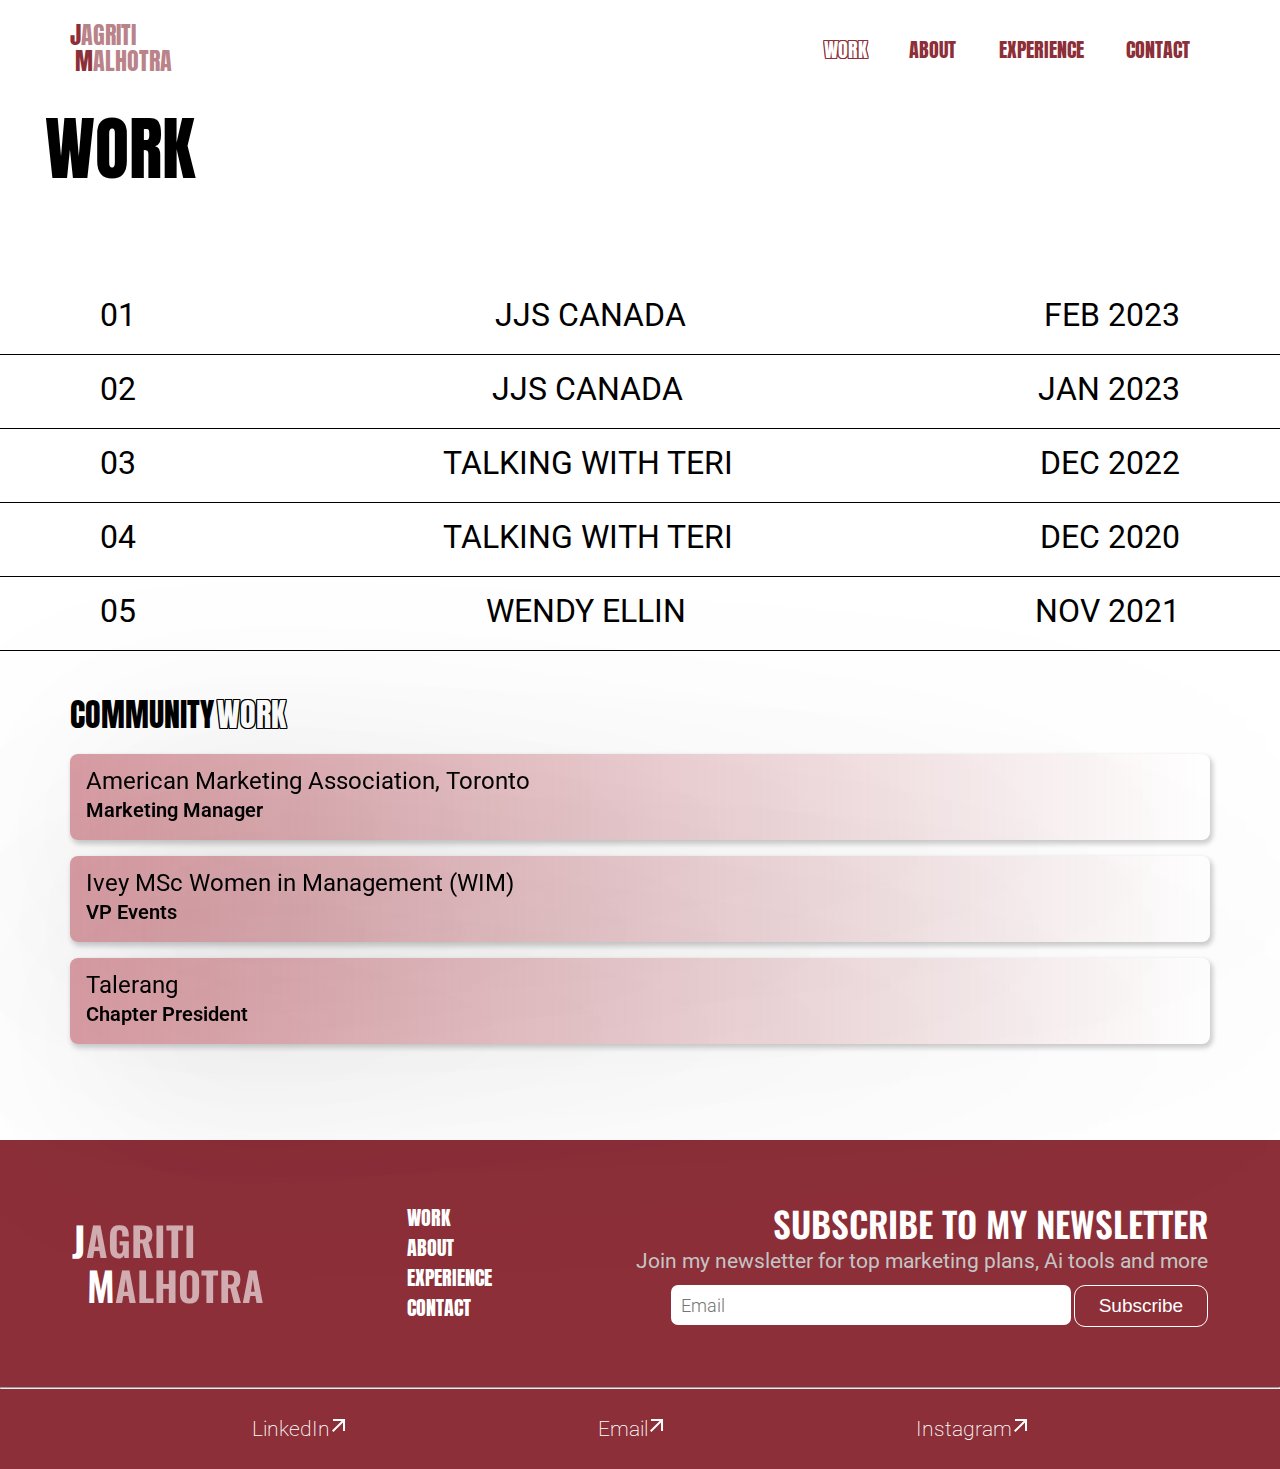
==== work.html @ 9109a2b8 "list fixed" ====
<!DOCTYPE html>
<html lang="en">
<head>
    <meta charset="UTF-8">
    <meta http-equiv="X-UA-Compatible" content="IE=edge">
    <meta name="viewport" content="width=device-width, initial-scale=1.0">
    <title>Document</title>
    <link rel="stylesheet" href="style.css">
</head>
<body>
        <!-- nav bar starts -->
        <div class="nav">
            <div class="header">
                <div class="hov">
                <span class="jm">J</span><span class="aa">AGRITI</span> <br>
                <span class="jm la">M</span><span class="aa">ALHOTRA</span>
                </div>
            </div>
            <nav class="navRight">
                <ul class="nav-links">
                    <li><a class="work" href="">WORK</a></li>
                    <li><a class="workNav" href="">ABOUT</a></li>
                    <li><a class="workNav" href="">EXPERIENCE</a></li>
                    <li><a class="workNav" href="">CONTACT</a></li>
                </ul>
            </nav>
        </div>
        <!-- nav bar ends -->
    
     
            <!-- <p class="headingWork" >WORK</p> -->
       
       
        
        <!-- <nav class="workNAV">
            <div style="display: flex;
            justify-content: left;
            "><p class="headingWork">WORK</p></div>
          
            <ul class="workUl">
                <li>
                    <div class="link">
                        <div> <span class="workSpan">01</span> </div>
                        <div> <span class="workSpan1">JJS CANADA</span> </div>
                        <div> <span class="workSpan2">FEB 2023</span> </div>
                       
                        
                        
                        <div class="hover-reveal image01" style="opacity: 0; transform: translate(-50%, -50%) rotate(-5deg); left: 708px;">
                            <img class="hidden-img" src="./images/jjs 1 card.png" alt="" style="transform: scale(0.8, 0.8);">
                        </div>
                    </div>
                </li>
    
                <li>
                    <div class="link">
                        <span class="workSpan">02</span>
                        <span>JJS CANADA</span>
                        <span class="workSpan2">JAN 2023</span>
                        <div class="hover-reveal image01" style="opacity: 0; transform: translate(-50%, -50%) rotate(-5deg); left: 711px;">
                            <img class="hidden-img" src="./images/jjs2 card.png" alt="" style="transform: scale(0.8, 0.8);">
                        </div>
                    </div>
                </li>
                <li>
                    <div class="link">
                        <span class="workSpan">03</span>
                        <span>talking with teri</span>
                        <span class="workSpan2">dec 2022</span>
                        <div class="hover-reveal image01" style="opacity: 0; transform: translate(-50%, -50%) rotate(-5deg); left: 754px;">
                            <img class="hidden-img" src="./images/twt3 card.png" alt="" style="transform: scale(0.8, 0.8);">
                        </div>
                    </div>
                </li>
                <li>
                    <div class="link">
                        <span class="workSpan">04</span>
                        <span>talking with teri</span>
                        <span class="workSpan2">dec 2020</span>
                        <div class="hover-reveal image01" style="opacity: 0; transform: translate(-50%, -50%) rotate(-5deg); left: 758px;">
                            <img class="hidden-img" src="./images/twt4 card.png" alt="" style="transform: scale(0.8, 0.8);">
                        </div>
                    </div>
                </li>
                <li>
                    <div class="link">
                        <span class="workSpan">05</span>
                        <span>WEndy Ellin</span>
                        <span class="workSpan2">nov 2021</span>
                        <div class="hover-reveal image01" style="opacity: 0; transform: translate(-50%, -50%) rotate(-5deg); left: 760px;">
                            <img class="hidden-img" src="./images/wend5 card.png" alt="" style="transform: scale(0.8, 0.8);">
                        </div>
                    </div>
                </li>
            </ul>
    
            <div class="commWorkDiv">
            <div>
                <span class="commWorkHeading1">COMMUNITY</span>
                <span class="commWorkHeading2"> WORK</span>
            </div>
            </div>
        </nav> -->

        <div class="workNAV">

            <div><p class="headingWork">WORK</p></div>
    
            <div class="workUl">
    
                <div class="link">
                    <div class="workCol1">01</div>
                    <div class="workCol2">JJS CANADA</div>
                    <div class="workCol3">FEB 2023</div>
                    <div class="hover-reveal image01" style="opacity: 0; transform: translate(-50%, -50%) rotate(-5deg); left: 708px;">
                        <img class="hidden-img" src="./images/jjs 1 card.png" alt="" style="transform: scale(0.8, 0.8);">
                    </div>
                </div>
    
                <div class="link">
                    <div class="workCol1">02</div>
                    <div class="workCol2">JJS CANADA</div>
                    <div class="workCol3">JAN 2023</div>
                    <div class="hover-reveal image01" style="opacity: 0; transform: translate(-50%, -50%) rotate(-5deg); left: 711px;">
                        <img class="hidden-img" src="./images/jjs2 card.png" alt="" style="transform: scale(0.8, 0.8);">
                    </div>
                </div>
    
                <div class="link">
                    <div class="workCol1">03</div>
                    <div class="workCol2">talking with teri</div>
                    <div class="workCol3">dec 2022</div>
                    <div class="hover-reveal image01" style="opacity: 0; transform: translate(-50%, -50%) rotate(-5deg); left: 754px;">
                        <img class="hidden-img" src="./images/twt3 card.png" alt="" style="transform: scale(0.8, 0.8);">
                    </div>
                </div>
    
                <div class="link">
                    <div class="workCol1">04</div>
                    <div class="workCol2">talking with teri</div>
                    <div class="workCol3">dec 2020</div>
                    <div class="hover-reveal image01" style="opacity: 0; transform: translate(-50%, -50%) rotate(-5deg); left: 758px;">
                        <img class="hidden-img" src="./images/twt4 card.png" alt="" style="transform: scale(0.8, 0.8);">
                    </div>
                </div>
    
                <div class="link">
                    <div class="workCol1">05</div>
                    <div class="workCol2">WEndy Ellin</div>
                    <div class="workCol3">nov 2021</div>
                    <div class="hover-reveal image01" style="opacity: 0; transform: translate(-50%, -50%) rotate(-5deg); left: 760px;">
                        <img class="hidden-img" src="./images/wend5 card.png" alt="" style="transform: scale(0.8, 0.8);">
                    </div>
                </div>
            </div>
            <div class="commWorkDiv">
                <div>
                    <span class="commWorkHeading1">COMMUNITY</span>
                    <span class="commWorkHeading2"> WORK</span>
                </div>
            </div>
        </div>
    
        <div class="commWorkDivDown" >
            <div class="commWork">               
                    <span class="commWorkUp">American Marketing Association, Toronto <br> <span class="commWorkSpan2">Marketing Manager</span></span>              
            </div>
            <div class="commWork">
                <span class="commWorkUp">Ivey MSc Women in Management (WIM)<br> <span class="commWorkSpan2">VP Events</span></span>
            </div>
            <div class="commWork">
                <span class="commWorkUp">Talerang<br> <span class="commWorkSpan2">Chapter President</span></span>
            </div>
        </div>
        
         <!-- footer -->
         <div class="footer">
            <div class="footer-first">
              <div class="name">
                <a class="fh" href="">J</a><a class="fh rem" href="">AGRITI</a>
                <br>
                <a class="fh lap" href="">M</a><a class="fh rem" href="">ALHOTRA</a>
              </div>
              <div class="f-links">
                <a href="" class="f-link">WORK</a>
      
                <a href="" class="f-link">ABOUT</a>
      
                <a href="" class="f-link">EXPERIENCE</a>
      
                <a href="" class="f-link" target="_blank">CONTACT</a>
              </div>
              <div class="news-letter">
                <p id="nl-header">SUBSCRIBE TO MY NEWSLETTER</p>
      
                <p id="nl-subtext">
                  Join my newsletter for top marketing plans, Ai tools and more
                </p>
                <div class="data">
                  <input type="email" placeholder="Email" fdprocessedid="kcnhoq">
                  <div class="btn">
                    <button class="button" fdprocessedid="i0k5rg">Subscribe</button>
                  </div>
                </div>
              </div>
            </div>
      
            <hr>
            <div class="footer-second">
              <div class="socials">
                <a href="https://www.linkedin.com/in/jagritimalhotra/" target="_blank">LinkedIn</a>
                <svg width="14" height="13" viewBox="0 0 14 13" fill="none">
                  <path d="M1.43003 13L0.0300293 11.6L9.63003 2H1.03003V0H13.03V12H11.03V3.4L1.43003 13Z" fill="white"></path>
                </svg>
              </div>
              <div class="socials">
                <a href="mailto:jagriti24malhotra@gmail.com">Email</a>
                <svg width="14" height="13" viewBox="0 0 14 13" fill="none">
                  <path d="M1.43003 13L0.0300293 11.6L9.63003 2H1.03003V0H13.03V12H11.03V3.4L1.43003 13Z" fill="white"></path>
                </svg>
              </div>
              <div class="socials">
                <a href="https://www.instagram.com/mirchimarketing/?hl=en" target="_blank">Instagram</a>
                <svg width="14" height="13" viewBox="0 0 14 13" fill="none">
                  <path d="M1.43003 13L0.0300293 11.6L9.63003 2H1.03003V0H13.03V12H11.03V3.4L1.43003 13Z" fill="white"></path>
                </svg>
              </div>
            </div>
          </div>
          
        <script src="script.js"></script>
    <!-- Code injected by live-server
    <script>
        // <![CDATA[  <-- For SVG support
        if ('WebSocket' in window) {
            (function () {
                function refreshCSS() {
                    var sheets = [].slice.call(document.getElementsByTagName("link"));
                    var head = document.getElementsByTagName("head")[0];
                    for (var i = 0; i < sheets.length; ++i) {
                        var elem = sheets[i];
                        var parent = elem.parentElement || head;
                        parent.removeChild(elem);
                        var rel = elem.rel;
                        if (elem.href && typeof rel != "string" || rel.length == 0 || rel.toLowerCase() == "stylesheet") {
                            var url = elem.href.replace(/(&|\?)_cacheOverride=\d+/, '');
                            elem.href = url + (url.indexOf('?') >= 0 ? '&' : '?') + '_cacheOverride=' + (new Date().valueOf());
                        }
                        parent.appendChild(elem);
                    }
                }
                var protocol = window.location.protocol === 'http:' ? 'ws://' : 'wss://';
                var address = protocol + window.location.host + window.location.pathname + '/ws';
                var socket = new WebSocket(address);
                socket.onmessage = function (msg) {
                    if (msg.data == 'reload') window.location.reload();
                    else if (msg.data == 'refreshcss') refreshCSS();
                };
                if (sessionStorage && !sessionStorage.getItem('IsThisFirstTime_Log_From_LiveServer')) {
                    console.log('Live reload enabled.');
                    sessionStorage.setItem('IsThisFirstTime_Log_From_LiveServer', true);
                }
            })();
        }
        else {
            console.error('Upgrade your browser. This Browser is NOT supported WebSocket for Live-Reloading.');
        }
        // ]]>
    </script>
     -->
    </body>





    <!-- <div style="
    padding-left: 70px;
    padding-bottom: 90px;
    ">
        <div class="commWork">               
                <span class="commWorkUp">American Marketing Association, Toronto <br> <span style="
                    font-weight: 600;
                    font-size: 20px;
                    ">Marketing Manager</span></span>              
        </div>
        <div class="commWork">
            <span class="commWorkUp">Ivey MSc Women in Management (WIM)<br> <span style="
                font-weight: 600;
                font-size: 20px;
                ">VP Events</span></span>
        </div>
        <div class="commWork">
            <span class="commWorkUp">Talerang<br> <span style="
                font-weight: 600;
                font-size: 20px;
                ">Chapter President</span></span>
        </div>
    </div>
</body> -->


</html>
---- style.css ----
/* GOOGLE FONTS */
@import url('https://fonts.googleapis.com/css2?family=Anton&display=swap');
@import url('https://fonts.googleapis.com/css2?family=Roboto&display=swap');
@import url('https://fonts.googleapis.com/css2?family=Inter&display=swap');
@import url('https://fonts.googleapis.com/css2?family=Oswald&display=swap');


html{
  font-size: 62.5%;
}

*{
    padding: 0;
    margin: 0;
    box-sizing: border-box;
	scroll-behavior: smooth;
}
body{
	background-color: white;
}

/* nav bar starts */

.header span, ul li a{
    font-family: 'Anton', sans-serif;
    font-weight: 400;
    text-decoration:  none;
}
.header{
    display: flex;
    flex: 1;
    margin-right: auto;
    font-size: 2.4rem;
    line-height: 99.7%;
}
.jm{
    color: #8C2F39;
}
.aa{
    color: #8C2F3999;
}
.la{
    padding-left: .5rem;
}
.hov:hover .aa{
    color: #8C2F39;
}
.nav{
    display: flex;
    justify-content: flex-end;
    align-items: center;

    padding-top: 2.4rem;
    padding-bottom: 0;
    padding-left: 7rem;
    padding-right: 7rem;
}

.nav-links{
    list-style: none;
}
.nav-links li{
    display: inline-block;
    padding: 0 2rem;
}

.workNav{
    color: #8C2F39;
    font-size: 2rem;
    line-height: 3.6rem;
}
.workNav:hover{
    color:white;
    /* border: 1rem solid #8C2F39; */
    /* -webkit-text-stroke: 5rem solid #8C2F39; */
    transition: 0.3s ease-in-out;
    text-shadow: .1rem 0 #8C2F39, -.1rem 0 #8C2F39, 0 .1rem #8C2F39, 0 -.1rem #8C2F39,
               .1rem .1rem #8C2F39, -.1rem -.1rem #8C2F39, .1rem -.1rem #8C2F39, -.1rem .1rem #8C2F39;
}
.work{
    color: white;
    text-shadow: .1rem 0 #8C2F39, -.1rem 0 #8C2F39, 0 .1rem #8C2F39, 0 -.1rem #8C2F39,
               .1rem .1rem #8C2F39, -.1rem -.1rem #8C2F39, .1rem -.1rem #8C2F39, -.1rem .1rem #8C2F39;
    
    font-size: 2rem;
    line-height: 3.6rem;
}
/* nav bar ends */



/* .headingWork {
    padding-bottom: 8rem;
    padding-top: 2rem;
    font-family: Anton;
    font-style: normal;
    font-size: 7rem;
    text-align: start;
    padding-right: 133rem;
    padding-left: 4.5rem;
}




a, a:visited, a:hover {
	text-decoration: none;
}

li {
	list-style: none;
}

.workNAV {
	min-height: 94vh;
	overflow: hidden;
	display:grid;
	place-items:center;
}

.workNAV ul {
	width: 100%;
} */

/* .workSpan{
	padding-left: 10rem;
}
.workSpan2{
	padding-right: 10rem;
}

.workNAV ul li {
	border-bottom: .05rem solid black;
	position: relative;
	z-index: 5;
}

.workNAV ul li .link{
	display: flex;
	padding: 1.5rem 0 2rem 0;
	z-index: 10;
	justify-content:space-between;
}

.link{
  min-width: 0;
  flex-shrink: 1;
}
.workNAV ul li .link span {
	display: block;
	z-index: 5;
	mix-blend-mode: difference;
	display: inline-block;
	position: relative;
	color: black;
	text-transform: uppercase;
	font-family: 'Roboto';
    font-style: normal;
    font-weight: 400;
    font-size: 3.2rem;
    line-height: 3.8rem;
} */

/* .workNAV ul li .link > img {
	mix-blend-mode: difference;
	z-index: 5;
}


.hover-reveal {
	position: absolute;
	width: 25rem;
	height: 35rem;	
	pointer-events: none;
	transform: translate(-50%, -50%);
	overflow: hidden;
	opacity: 0;
	transform: scale(0.8);
	transition: all .5s ease-out;
} */

/* .hover-reveal img {
	width: 80%;
	height: 80%;
	object-fit: cover;
	position: relative;
	transition: text-transform .5s ease-out;

}

.commWorkDiv{
  padding-top: 4rem;
        padding-left: 7rem;
        padding-right: 0;
        width: 100%;
} */

/* .commWorkDivDown{
  padding-left: 7rem;
        padding-bottom: 9rem;
}

.commWorkHeading1 {
    box-sizing: border-box;
    height: 4.8rem;
    font-family: Anton;
    font-style: normal;
    font-weight: 400;
    font-size: 3.2rem;
    line-height: 4.8rem;
    text-transform: uppercase;
    color: rgb(0, 0, 0);
} */

/* .commWorkHeading2 {
    box-sizing: border-box;
    height: 4.8rem;
    font-family: Anton;
    font-style: normal;
    font-weight: 400;
    font-size: 3.2rem;
    line-height: 4.8rem;
    text-transform: uppercase;
    color: white;
    text-shadow: rgb(0, 0, 0) .1rem 0, rgb(0, 0, 0) -.1rem 0, rgb(0, 0, 0) 0rem .1rem, rgb(0, 0, 0) 0rem -.1rem, rgb(0, 0, 0) .1rem .1rem, rgb(0, 0, 0) -.1rem -.1rem, rgb(0, 0, 0) .1rem -.1rem, rgb(0, 0, 0) -.1rem .1rem;
} */



/* work list starts */

.headingWork {
  padding-bottom: 8rem;
  padding-top: 2rem;
  font-family: Anton;
  font-style: normal;
  font-size: 7rem;
  text-align: start;
  padding-right: 133rem;
  padding-left: 4.5rem;
}

.link{
  display: flex;
  justify-content: space-between;
  border-bottom:.05rem solid black;
  font-family: 'Roboto';
  font-style: normal;
  font-weight: 400;
  font-size: 3.2rem;
  line-height: 3.8rem;
  padding-left: 10rem;
  padding-right: 10rem;
  padding-top: 1.5rem;
  padding-bottom: 2rem;
  text-transform: uppercase;


}
.hover-reveal {
	position: absolute;
	width: 25rem;
	height: 35rem;	
	pointer-events: none;
	transform: translate(-50%, -50%);
	overflow: hidden;
	opacity: 0;
	transform: scale(0.8);
	transition: all .5s ease-out;
}

.hover-reveal img {
	width: 80%;
	height: 80%;
	object-fit: cover;
	position: relative;
	transition: text-transform .5s ease-out;

} 

.commWorkDiv{
  padding-top: 4rem;
  padding-left: 7rem;
  padding-right: 0;
  width: 100%;
} 

.commWorkDivDown{
  padding-left: 7rem;
  padding-bottom: 8rem;
}

/* work list ends */

.commWorkDiv{
  padding-top: 4rem;
        padding-left: 7rem;
        padding-right: 0;
        width: 100%;
}

.commWorkHeading1 {
  box-sizing: border-box;
  height: 4.8rem;
  font-family: Anton;
  font-style: normal;
  font-weight: 400;
  font-size: 3.2rem;
  line-height: 4.8rem;
  text-transform: uppercase;
  color: rgb(0, 0, 0);
}

.commWorkHeading2 {
  box-sizing: border-box;
  height: 4.8rem;
  font-family: Anton;
  font-style: normal;
  font-weight: 400;
  font-size: 3.2rem;
  line-height: 4.8rem;
  text-transform: uppercase;
  color: white;
  text-shadow: rgb(0, 0, 0) .1rem 0, rgb(0, 0, 0) -.1rem 0, rgb(0, 0, 0) 0rem .1rem, rgb(0, 0, 0) 0rem -.1rem, rgb(0, 0, 0) .1rem .1rem, rgb(0, 0, 0) -.1rem -.1rem, rgb(0, 0, 0) .1rem -.1rem, rgb(0, 0, 0) -.1rem .1rem;
}
.commWork{
    box-sizing: border-box;
    scroll-behavior: smooth;
    margin: 0;
    display: flex;
    flex-wrap: wrap;
    flex-direction: row;
    justify-content: left;
    filter: drop-shadow(rgba(0, 0, 0, 0.25) 3rem 3rem 10rem);
    margin-bottom: 1.6rem;
    margin-top: 1.5rem;
    box-shadow: rgba(157, 156, 156, 0.5) .2rem .3rem .5rem .1rem;
    margin-right: 7rem;
    padding: 1.3rem 1.6rem 1.6rem;
    background: linear-gradient(90deg, rgba(178, 58, 72, 0.49) 0.73%, rgba(140, 47, 57, 0) 100%);
    border-radius: .8rem;
    overflow: hidden;
}

.commWorkSpan2{
  font-weight: 600;
  font-size: 20px;
}

.commWorkUp {
    font-family: Roboto;
    font-style: normal;
    font-weight: 400;
    font-size: 2.4rem;
    line-height: 2.8rem;
    color: rgb(0, 0, 0);
    display: block;
    float: left;
}

/* footer  */
.footer-first{
    display: flex;
    justify-content: space-around;
    padding: 6rem 0;
    align-items: center;
  }
  .fh{
  font-family: "Oswald";
  font-size: 4rem;
  font-weight: 600;
  color: white;
  text-decoration: none;
  line-height: 4.5rem;
  }
  .footer{
    background-color: #8C2F39;
    overflow-y: hidden;
  
  }
  .rem{
    color: white;
    opacity:60%;
    font-family: "Oswald";
  font-size: 4rem;
  font-weight: 600;
  text-decoration: none;
  }
  .name:hover .rem{
    color: white;
    opacity:100%;
  }
  .lap{
    padding-left: 1.5rem;
  }
  .f-link{
    text-decoration: none;
    display: block;
    color: #fff;
    font-size: 2rem;
    line-height: 3rem;
    font-family: "Anton", sans-serif;
    font-weight: 400;
  }
  .f-links a:hover {
    color: #8c2f39;
    /* border: 1rem solid #8C2F39; */
    /* -webkit-text-stroke: 5rem solid #8C2F39; */
    transition: 0.3s ease-in-out;
    text-shadow: .1rem 0 #fff, -.1rem 0 #fff, 0 .1rem #fff, 0 -.1rem #fff,
      .1rem .1rem #fff, -.1rem -.1rem #fff, .1rem -.1rem #fff, -.1rem .1rem #fff;
  }
  #nl-header{
    font-family: "Oswald";
  font-size: 3.5rem;
  font-weight: 600;
  line-height: 4.7rem;
  letter-spacing: 0rem;
  color: white;
  }
  .news-letter{
    width: fit-content;
    text-align: right;
  }
  #nl-subtext{
    color: #C5C5C5;
    font-family: "Roboto";
  font-size: 2.1rem;
  line-height: 2.8rem;
  letter-spacing: 0rem;
  margin-bottom: 1rem;
  }
  input{
    width: 40rem;
      height: 4rem;
      border: 0;
      border-radius: .7rem;
    font-family: "Roboto";
  font-size: 1.8rem;
  font-weight: 300;
  }
  input::placeholder{
    padding-left: 1rem;
    font-family: "Roboto";
  font-size: 1.8rem;
  font-weight: 300;
  line-height: 2.8rem;
  letter-spacing: 0em;
  text-align: left;
  
  }
  .btn{
    display: inline-block;
  }
  .data{
    align-items: center;
  }
  
  .button {
    display: inline-block;
  
    padding: .9rem 2.4rem;
    border: .1rem solid #ffffff;
    border-radius: 1.1rem;
    -webkit-transition: all 0.2s ease-in;
    transition: all 0.2s ease-in;
    position: relative;
    overflow: hidden;
    font-size: 1.9rem;
    color: #ffffff;
    z-index: 1;
    background-color: #8C2F39;
   }
   
   .button:before {
    content: "";
    position: absolute;
    left: 50%;
    -webkit-transform: translateX(-50%) scaleY(1) scaleX(1.25);
        -ms-transform: translateX(-50%) scaleY(1) scaleX(1.25);
            transform: translateX(-50%) scaleY(1) scaleX(1.25);
    top: 100%;
    width: 140%;
    height: 180%;
    background-color: rgba(0, 0, 0, 0.05);
    border-radius: 50%;
    display: block;
    -webkit-transition: all 0.5s 0.1s cubic-bezier(0.55, 0, 0.1, 1);
    transition: all 0.5s 0.1s cubic-bezier(0.55, 0, 0.1, 1);
    z-index: -1;
   }
   
   .button:after {
    content: "";
    position: absolute;
    left: 55%;
    -webkit-transform: translateX(-50%) scaleY(1) scaleX(1.45);
        -ms-transform: translateX(-50%) scaleY(1) scaleX(1.45);
            transform: translateX(-50%) scaleY(1) scaleX(1.45);
    top: 180%;
    width: 160%;
    height: 190%;
    background-color: #ffffff;
    border-radius: 50%;
    display: block;
    -webkit-transition: all 0.5s 0.1s cubic-bezier(0.55, 0, 0.1, 1);
    transition: all 0.5s 0.1s cubic-bezier(0.55, 0, 0.1, 1);
    z-index: -1;
   }
   
   .button:hover {
    color:#8C2F39;
    ;
    border: .1rem solid #ffffff;
   }
   
   .button:hover:before {
    top: -35%;
    background-color: #ffffff;
    -webkit-transform: translateX(-50%) scaleY(1.3) scaleX(0.8);
        -ms-transform: translateX(-50%) scaleY(1.3) scaleX(0.8);
            transform: translateX(-50%) scaleY(1.3) scaleX(0.8);
   }
   
   .button:hover:after {
    top: -45%;
    background-color: #ffffff;
    -webkit-transform: translateX(-50%) scaleY(1.3) scaleX(0.8);
        -ms-transform: translateX(-50%) scaleY(1.3) scaleX(0.8);
            transform: translateX(-50%) scaleY(1.3) scaleX(0.8);
   }
  .footer-second{
    display: flex;
    justify-content: space-evenly;
    padding: 2.6rem 0rem;
    align-items: center;
  }
  .socials a{
    text-decoration: none;
    font-family: "Roboto";
    font-size: 2.1rem;
    font-weight: 200;
    line-height: 2.8rem;
    letter-spacing: 0em;
    text-align: left;
    color: #ffffff;
  }
  .socials svg{
    margin-bottom: .4rem;
  }
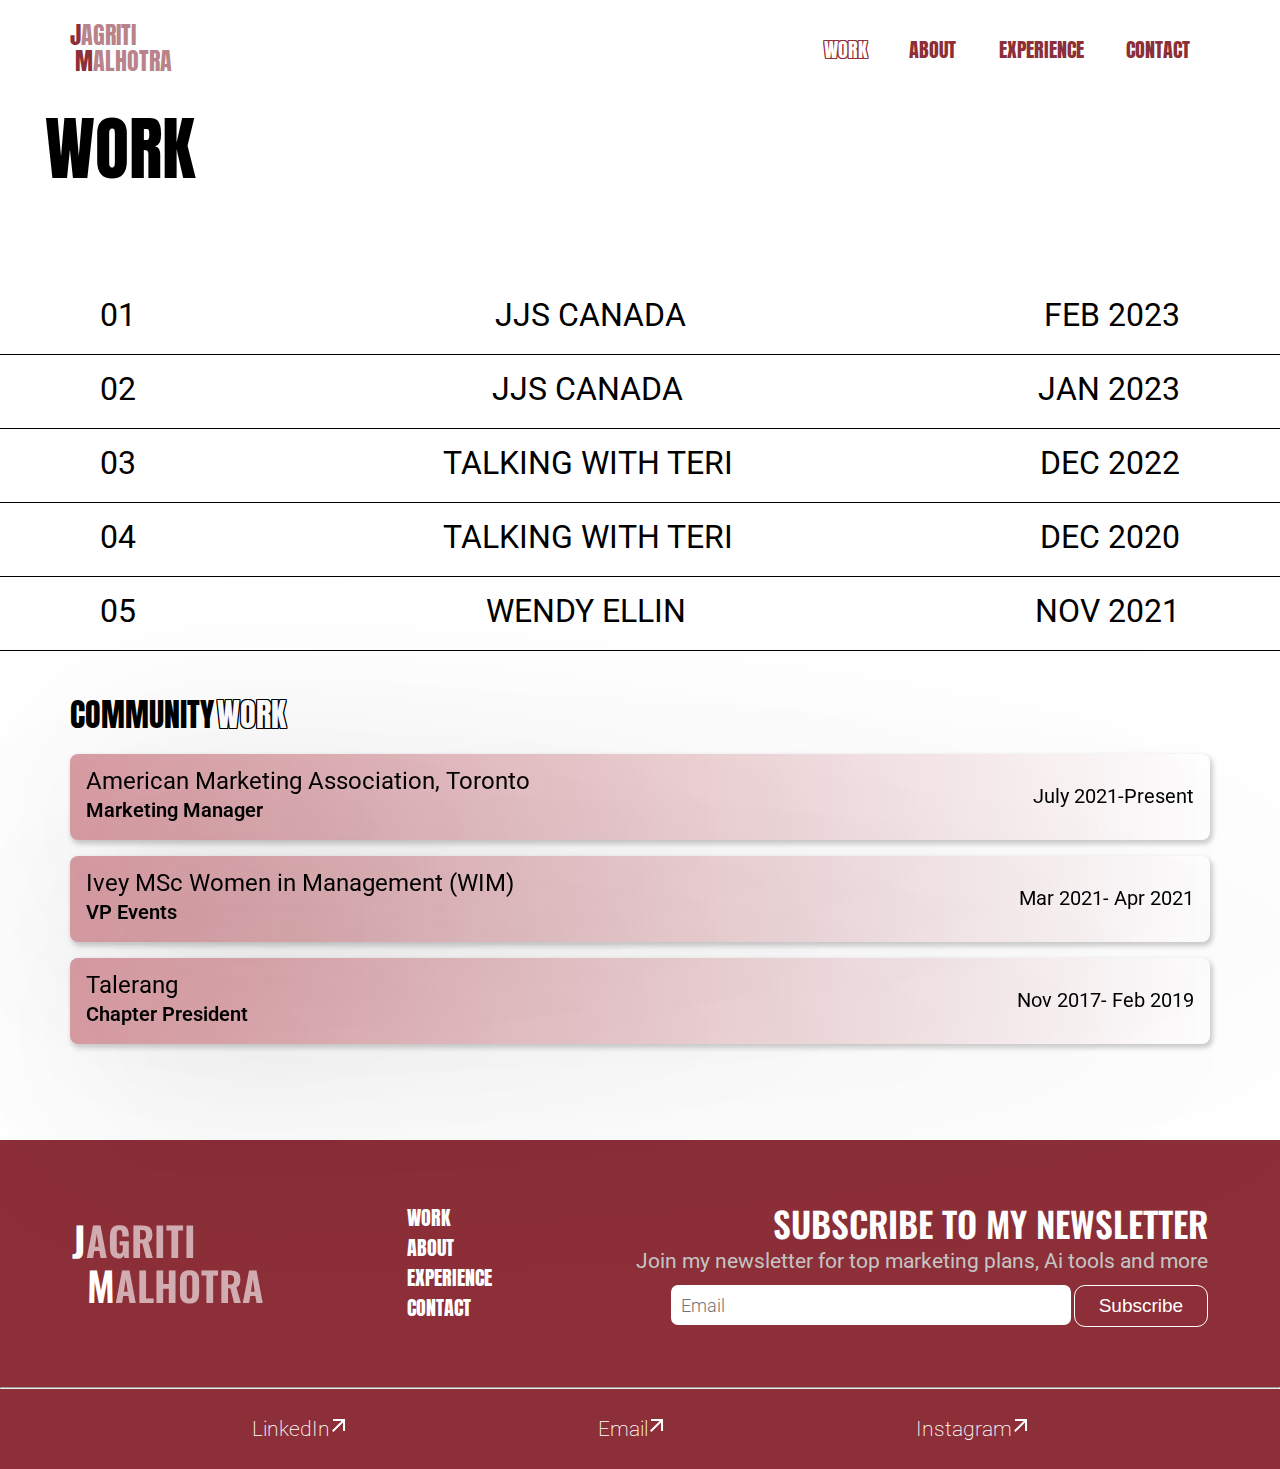
==== commit 25e1e5ff: "tablet responsic=ve added" ====
--- a/work.html
+++ b/work.html
@@ -22,8 +22,10 @@
                     <li><a class="workNav" href="">ABOUT</a></li>
                     <li><a class="workNav" href="">EXPERIENCE</a></li>
                     <li><a class="workNav" href="">CONTACT</a></li>
+                    <!-- <li><a class="workNavSpecial" href="">M</a></li> -->
                 </ul>
             </nav>
+            <span class="workNavSpecial">M</span>
         </div>
         <!-- nav bar ends -->
     
@@ -127,17 +129,17 @@
                 </div>
     
                 <div class="link">
-                    <div class="workCol1">03</div>
-                    <div class="workCol2">talking with teri</div>
-                    <div class="workCol3">dec 2022</div>
+                    <div>03</div>
+                    <div>t<span class="TWT">alking </span>w<span class="TWT">ith </span>t<span class="TWT">eri</span></div>
+                    <div>dec 2022</div>
                     <div class="hover-reveal image01" style="opacity: 0; transform: translate(-50%, -50%) rotate(-5deg); left: 754px;">
                         <img class="hidden-img" src="./images/twt3 card.png" alt="" style="transform: scale(0.8, 0.8);">
                     </div>
-                </div>
+                </div> 
     
                 <div class="link">
                     <div class="workCol1">04</div>
-                    <div class="workCol2">talking with teri</div>
+                    <div>t<span class="TWT">alking </span>w<span class="TWT">ith </span>t<span class="TWT">eri</span></div>
                     <div class="workCol3">dec 2020</div>
                     <div class="hover-reveal image01" style="opacity: 0; transform: translate(-50%, -50%) rotate(-5deg); left: 758px;">
                         <img class="hidden-img" src="./images/twt4 card.png" alt="" style="transform: scale(0.8, 0.8);">
@@ -162,15 +164,33 @@
         </div>
     
         <div class="commWorkDivDown" >
-            <div class="commWork">               
-                    <span class="commWorkUp">American Marketing Association, Toronto <br> <span class="commWorkSpan2">Marketing Manager</span></span>              
-            </div>
+            <div class="commWork"> 
+                <div>
+                    <span class="commWorkUp">American Marketing Association, Toronto <br> <span class="commWorkSpan2">Marketing Manager</span></span> 
+                </div>              
+                <div class="commWorkDown">
+                    <span class="commWorkSpan3">July 2021-Present</span>
+                </div>                 
+            </div>
+
             <div class="commWork">
-                <span class="commWorkUp">Ivey MSc Women in Management (WIM)<br> <span class="commWorkSpan2">VP Events</span></span>
-            </div>
+                <div>
+                    <span class="commWorkUp">Ivey MSc Women in Management (WIM)<br> <span class="commWorkSpan2">VP Events</span></span>
+                </div>   
+                <div class="commWorkDown">
+                    <span class="commWorkSpan3">Mar 2021- Apr 2021</span>
+                </div>
+            </div>
+
             <div class="commWork">
-                <span class="commWorkUp">Talerang<br> <span class="commWorkSpan2">Chapter President</span></span>
-            </div>
+                <div>
+                    <span class="commWorkUp">Talerang<br> <span class="commWorkSpan2">Chapter President</span></span>
+                </div>
+                <div class="commWorkDown">
+                    <span class="commWorkSpan3">Nov 2017- Feb 2019</span>
+                </div>
+            </div>
+            
         </div>
         
          <!-- footer -->
--- a/style.css
+++ b/style.css
@@ -20,6 +20,14 @@
 }
 
 /* nav bar starts */
+
+.navRight{
+  position: relative;
+}
+.workNavSpecial{
+  display: none;
+  position: absolute;
+}
 
 .header span, ul li a{
     font-family: 'Anton', sans-serif;
@@ -68,6 +76,7 @@
     color: #8C2F39;
     font-size: 2rem;
     line-height: 3.6rem;
+
 }
 .workNav:hover{
     color:white;
@@ -330,7 +339,7 @@
     display: flex;
     flex-wrap: wrap;
     flex-direction: row;
-    justify-content: left;
+    justify-content: space-between;
     filter: drop-shadow(rgba(0, 0, 0, 0.25) 3rem 3rem 10rem);
     margin-bottom: 1.6rem;
     margin-top: 1.5rem;
@@ -340,11 +349,13 @@
     background: linear-gradient(90deg, rgba(178, 58, 72, 0.49) 0.73%, rgba(140, 47, 57, 0) 100%);
     border-radius: .8rem;
     overflow: hidden;
+    
 }
 
 .commWorkSpan2{
   font-weight: 600;
   font-size: 20px;
+
 }
 
 .commWorkUp {
@@ -356,6 +367,18 @@
     color: rgb(0, 0, 0);
     display: block;
     float: left;
+}
+.commWorkSpan3{
+  /* display: none; */
+  font-size: 20px;
+  font-family: Roboto;
+    font-style: normal;
+  
+
+}
+.commWorkDown{
+  align-items: center;
+  padding-top: 1.7rem;
 }
 
 /* footer  */
@@ -550,5 +573,298 @@
   }
 
   
-
-
+/* responsive starts here */
+
+@media (max-width: 320px){
+
+	
+  html{
+    font-size: 27%;
+  }
+
+  .navRight{
+    display: none;
+  }
+
+  .headingWork{
+    padding-top: 10rem;
+    padding-bottom: 10rem;
+  }
+
+  .commWorkHeading1{
+    font-size: 4rem;
+ 
+  }
+  .commWorkHeading2{
+    font-size: 4rem;
+  }
+  .commWork{
+    height: 31.5rem;
+    margin-right: 5rem;
+    margin-bottom: 3.5rem;
+    box-shadow: rgba(157, 156, 156, 0.3) .5rem .6rem .8rem .4rem;
+  }
+  .commWorkDivDown{
+    padding-left: 5rem;
+    padding-bottom: 11rem;
+  }
+  .commWorkDiv{
+    padding-left: 5rem;
+    padding-top: 7rem;
+    padding-bottom: 4rem;
+  }
+  .commWorkUp{
+    /* width: 30.3rem;
+    height: 5.2rem; */
+    line-height: 5.5rem;
+    font-size: 4.5rem;
+    padding-top: 2rem;
+    padding-left: 2rem;
+  
+  }
+  .commWorkSpan2{
+    font-size: 4rem;
+    line-height: 8rem;
+    
+  }
+  .hover-reveal img {
+    width: 0;
+    height: 0;
+    object-fit: cover;
+    position: relative;
+    transition: text-transform .5s ease-out;
+  
+  }
+
+  .workSpan, .workSpan2, .wirkSpan1{
+    font-size: 10rem;
+  } 
+  
+  .workNAV ul li .link span {
+    display: block;
+    z-index: 5;
+    mix-blend-mode: difference;
+    display: inline-block;
+    position: relative;
+    color: black;
+    text-transform: uppercase;
+    font-family: 'Roboto';
+    font-style: normal;
+    font-weight: 400;
+    font-size: 4rem;
+    line-height: 3.8rem;
+  }
+  .link{
+    padding-left: 3rem;
+    padding-right: 3rem;
+    font-size: 4rem;
+    padding-top: 3rem;
+    border-bottom: 0.37rem solid black;
+    font-weight: 578;
+    padding-bottom: 3rem;
+  }
+  .link:hover{
+    color: #B23A48;
+    font-weight: 700;
+  }
+  .commWorkSpan3{
+    display: contents;
+    font-family: 'Roboto';
+    font-style: normal;
+    font-weight: 400;
+    font-size: 3.5rem;
+    line-height: 10rem;
+  }
+  .commWorkDown{
+    padding-left: 2rem;
+
+  }
+  .headingWork {
+    padding-bottom: 9rem;
+    padding-top: 9rem;
+    font-family: Anton;
+    font-style: normal;
+    font-size: 6rem;
+    text-align: start;
+    padding-right: 133rem;
+    padding-left: 4.5rem;
+  }
+  
+  .workNavSpecial{
+    display: contents;
+    color: #8C2F39;
+    font-family: 'Anton', sans-serif;
+    font-weight: 400;
+    text-decoration:  none;
+    font-size: 5rem;
+  }
+  .nav{
+    display: flex;
+    justify-content: flex-end;
+    align-items: center;
+
+    padding-top: 5rem;
+    padding-bottom: 0;
+    padding-left: 7rem;
+    padding-right: 7rem;
+}
+.header{
+  font-size: 3.5rem;
+}
+
+.TWT{
+  display: none;
+}
+}
+
+/* responsiv for tablets */
+
+@media (min-width: 325px) and (max-width:961px){
+  html{
+    font-size: 55%; 
+  }
+  .navRight{
+    display: none;
+  }
+
+  .headingWork{
+    padding-top: 10rem;
+    padding-bottom: 10rem;
+  }
+
+  .commWorkHeading1{
+    font-size: 6rem;
+ 
+  }
+  .commWorkHeading2{
+    font-size: 6rem;
+  }
+  .commWork{
+    line-height: 4.5rem;
+    font-size: 3.9rem;
+    padding-top: 4rem;
+    padding-left: 2rem;
+    display: flex;
+    justify-content: space-between;
+    flex-wrap: nowrap;
+    flex-shrink: 1;
+    height: 18rem;
+    margin-right: 5rem;
+    margin-bottom: 3.5rem;
+    box-shadow: rgba(157, 156, 156, 0.3) .5rem .6rem .8rem .4rem;
+    
+  }
+  .commWorkDivDown{
+    padding-left: 5.5rem;
+    padding-bottom: 11rem;
+  }
+  .commWorkDiv{
+    padding-left: 5.5rem;
+    padding-top: 10rem;
+    padding-bottom: 7rem;
+  }
+  .commWorkUp{
+    /* width: 30.3rem;
+    height: 5.2rem; */
+    line-height: 4.5rem;
+    font-size: 3.9rem;
+    /* padding-top: 3rem; */
+    /* padding-left: 2rem; */
+    /* display: block; */
+  
+  }
+  .commWorkSpan2{
+    font-size: 3rem;
+    line-height: 3rem;  
+  }
+  .hover-reveal img {
+    width: 0;
+    height: 0;
+    object-fit: cover;
+    position: relative;
+    transition: text-transform .5s ease-out;
+  
+  }
+  
+  .workNAV ul li .link span {
+    display: block;
+    z-index: 5;
+    mix-blend-mode: difference;
+    display: inline-block;
+    position: relative;
+    color: black;
+    text-transform: uppercase;
+    font-family: 'Roboto';
+    font-style: normal;
+    font-weight: 400;
+    font-size: 4rem;
+    line-height: 3.8rem;
+  }
+  .link{
+    padding-left: 5.5rem;
+    padding-right: 3rem;
+    font-size: 4rem;
+    padding-top: 3rem;
+    border-bottom: 0.3rem solid black;
+    font-weight: 578;
+    padding-bottom: 3rem;
+  }
+  .link:hover{
+    color: #B23A48;
+    font-weight: 700;
+  }
+  .commWorkSpan3{
+    display: contents;
+    font-family: 'Roboto';
+    font-style: normal;
+    font-weight: 400;
+    font-size: 2.4rem;
+    line-height: 10rem;
+    
+  }
+  .commWorkDown{
+    padding-left: 0rem;
+    padding-top: 6.5rem;
+    font-weight: 400;
+
+  }
+  .headingWork {
+    padding-bottom: 9rem;
+    padding-top: 9rem;
+    font-family: Anton;
+    font-style: normal;
+    font-size: 13rem;
+    text-align: start;
+    padding-right: 133rem;
+    padding-left: 4.5rem;
+  }
+  
+  .workNavSpecial{
+    display: contents;
+    color: #8C2F39;
+    font-family: 'Anton', sans-serif;
+    font-weight: 400;
+    text-decoration:  none;
+    font-size: 5rem;
+  }
+  .nav{
+    display: flex;
+    justify-content: flex-end;
+    align-items: center;
+
+    padding-top: 5rem;
+    padding-bottom: 0;
+    padding-left: 7rem;
+    padding-right: 7rem;
+}
+.header{
+  font-size: 3.5rem;
+}
+
+.TWT{
+  display: none;
+}
+
+
+
+}
